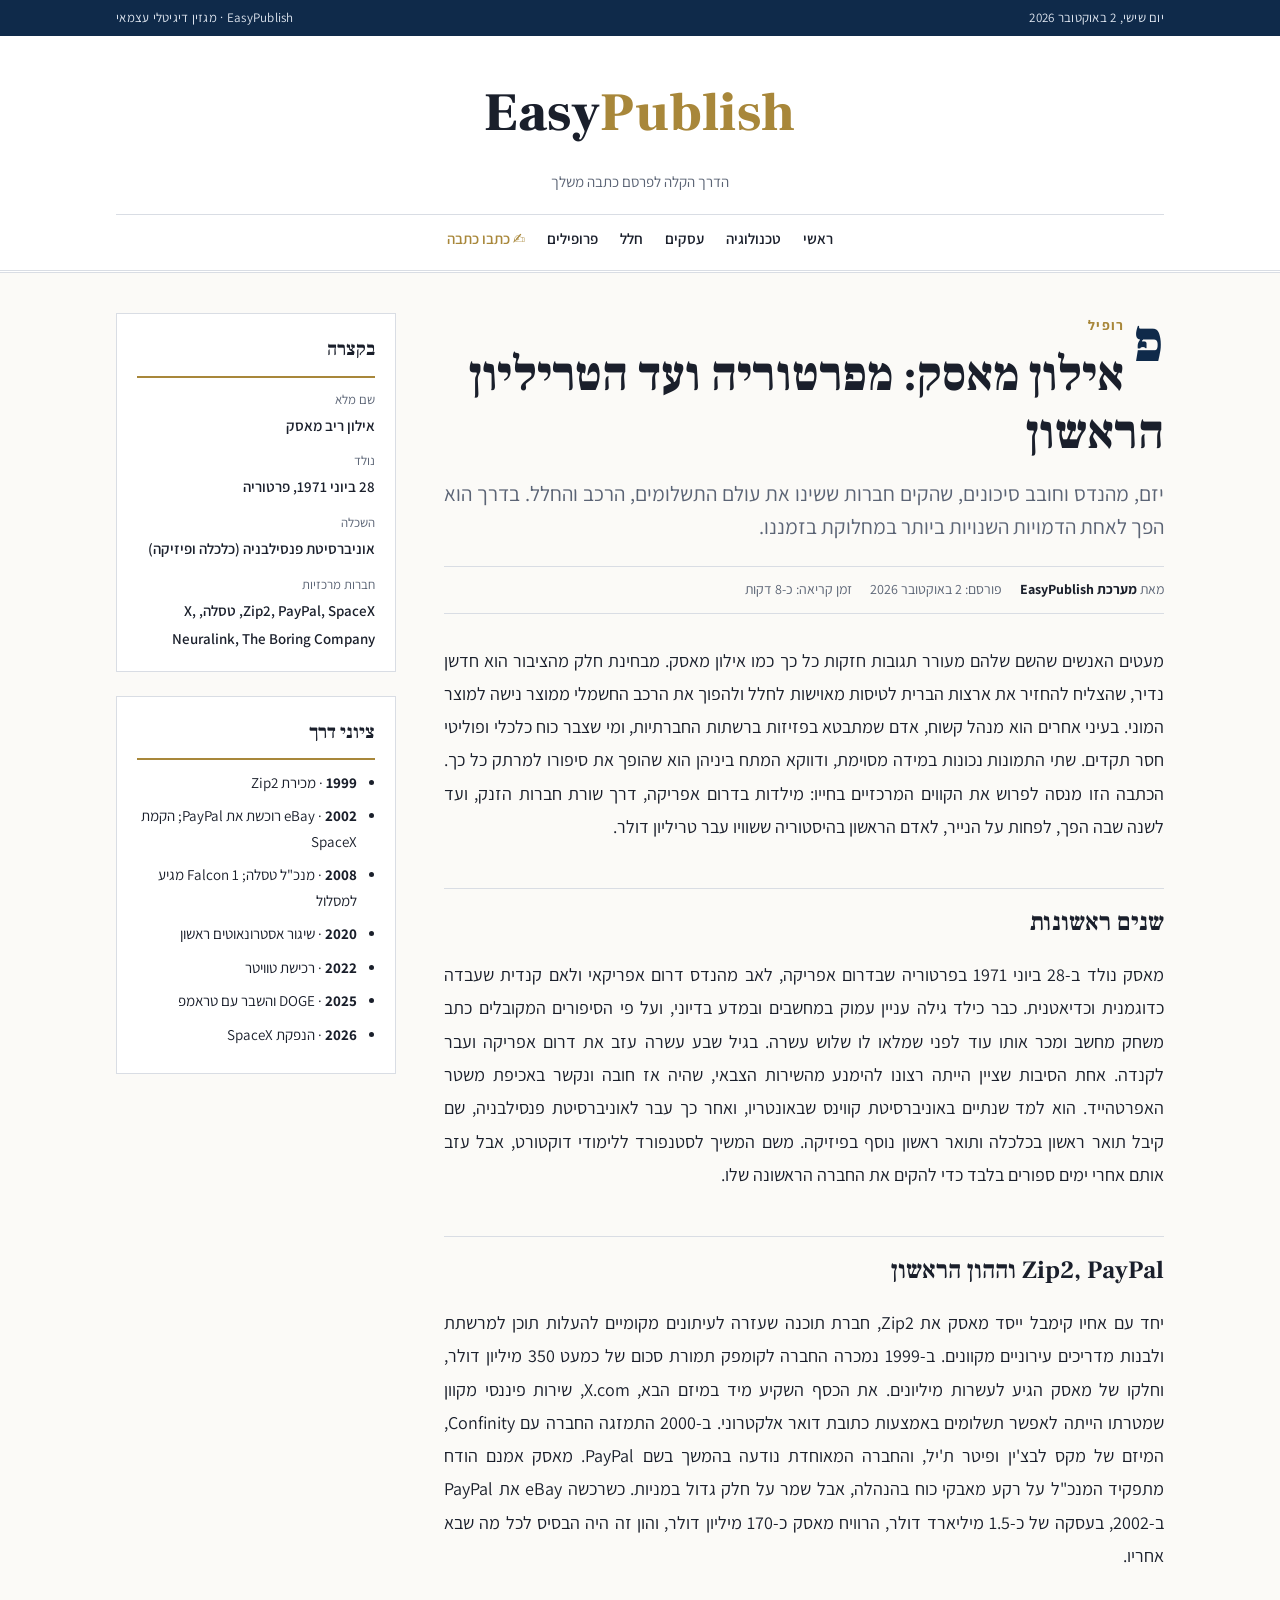
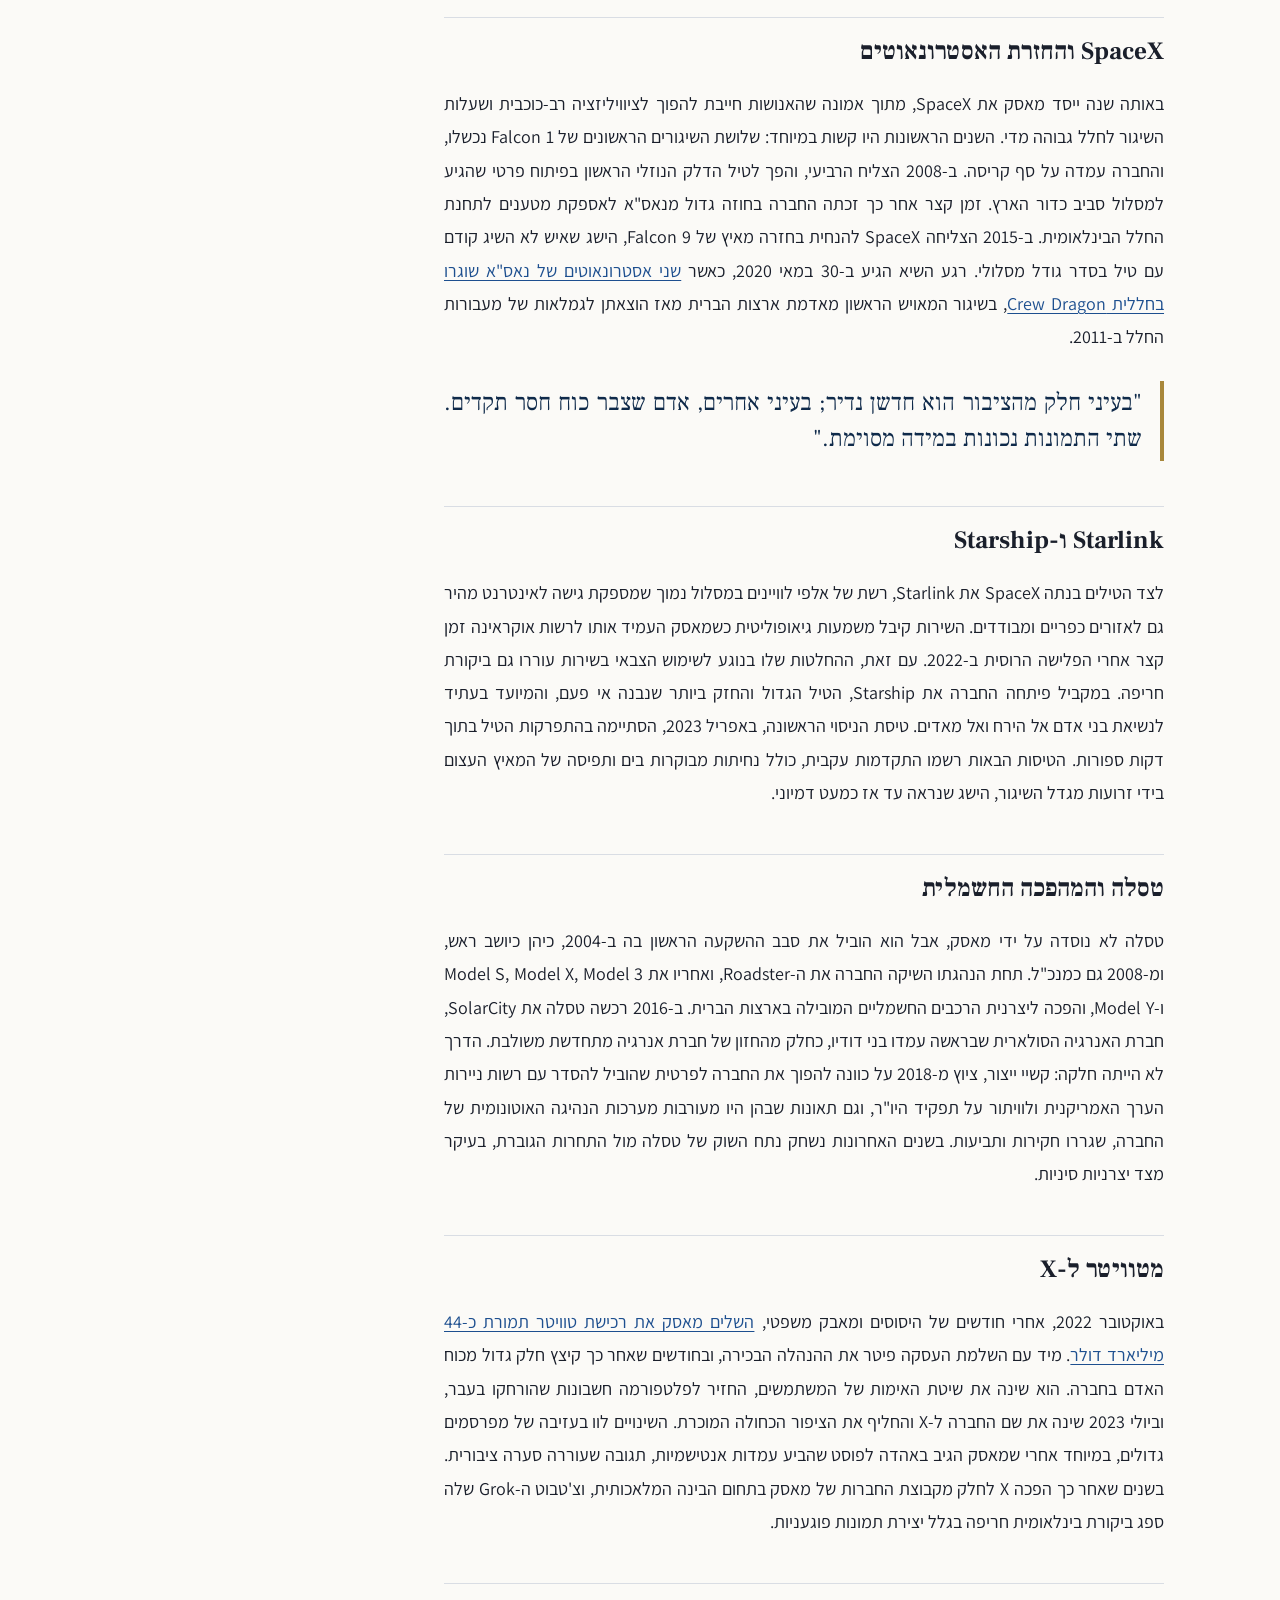
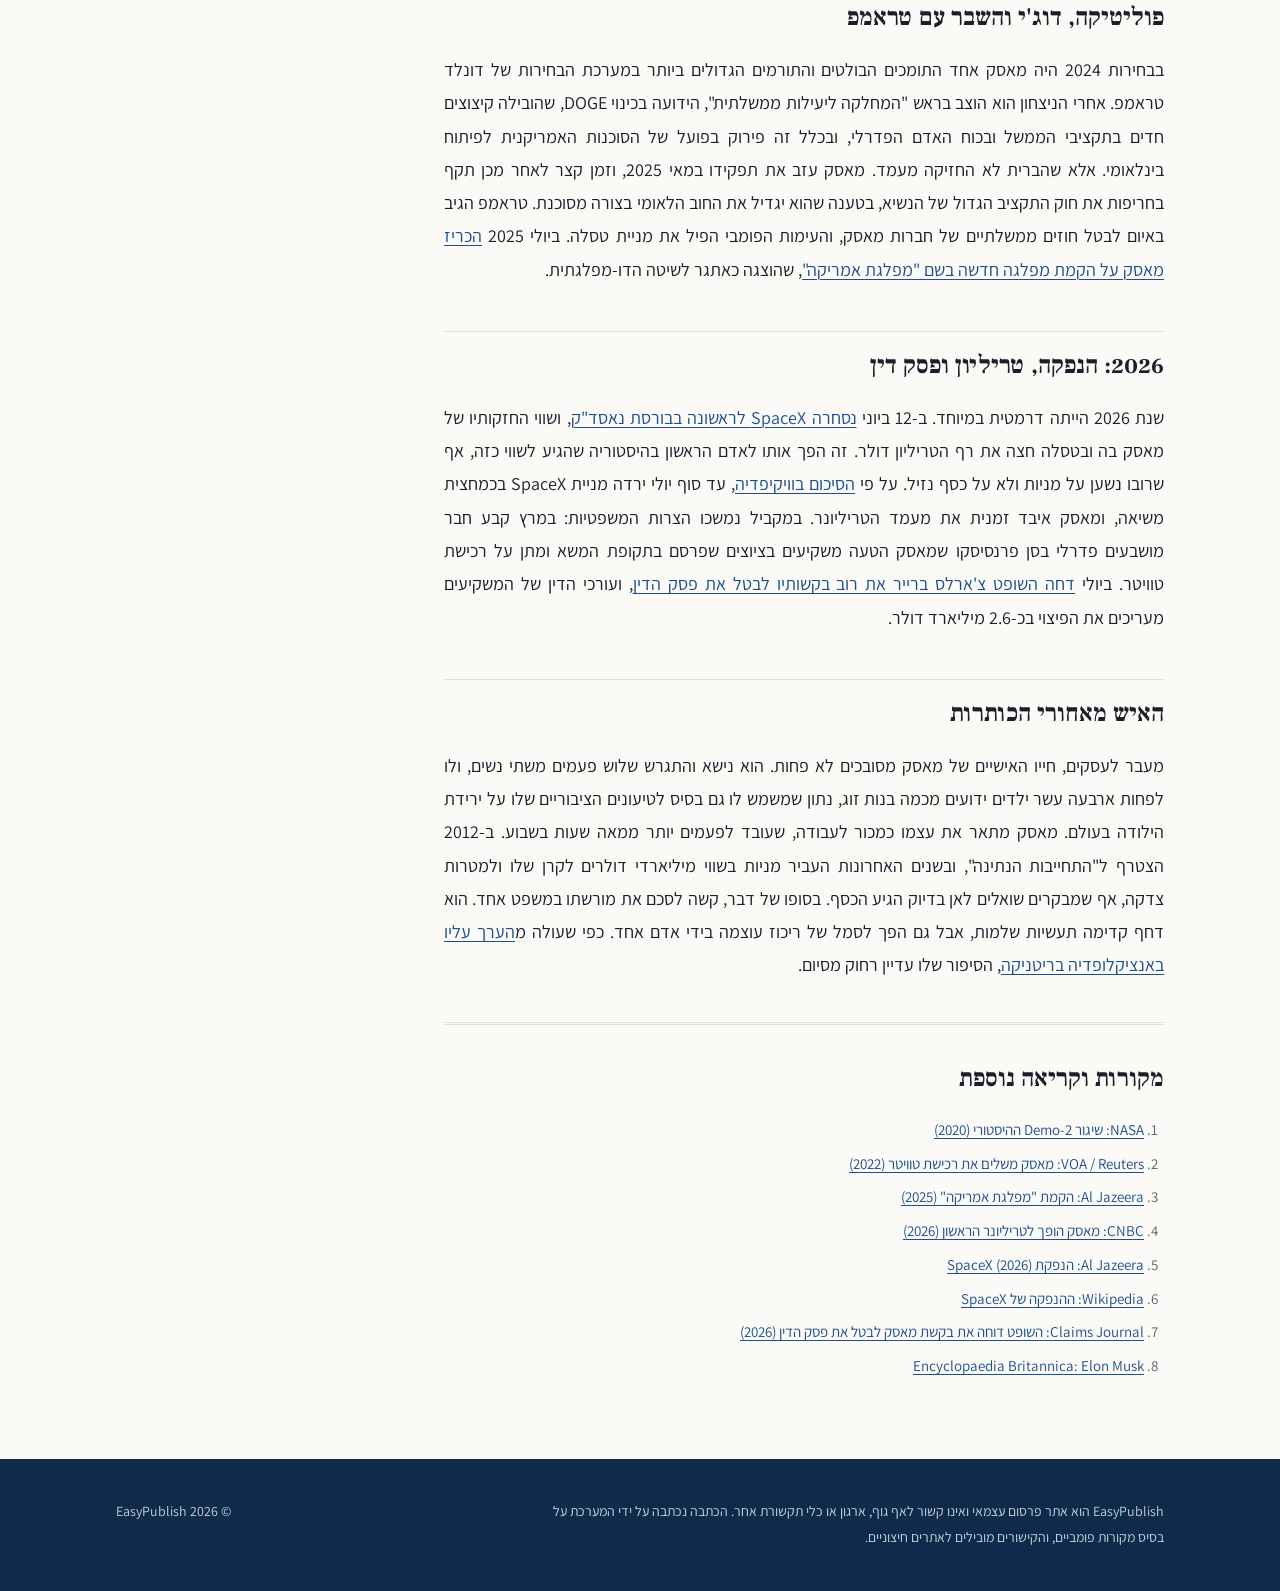
==== elon-musk.html @ 2ec61964 "Turn EasyPublish into a community magazine anyone can write for - Homepage lists articles from artic" ====
<!doctype html>
<html lang="he" dir="rtl">
<head>
<meta charset="utf-8">
<meta name="viewport" content="width=device-width, initial-scale=1">
<title>EasyPublish | אילון מאסק</title>
<meta name="description" content="אילון מאסק: מפרטוריה ועד הטריליון הראשון. כתבה מקורית ב-EasyPublish.">
<link rel="preconnect" href="https://fonts.googleapis.com">
<link rel="preconnect" href="https://fonts.gstatic.com" crossorigin>
<link href="https://fonts.googleapis.com/css2?family=Frank+Ruhl+Libre:wght@500;700;900&family=Assistant:wght@400;600;700&display=swap" rel="stylesheet">
<style>
  :root{
    --ink:#1a1f2b; --muted:#5b6475; --line:#d9dde4; --paper:#fbfaf7; --navy:#0f2a4a; --accent:#a8873a; --link:#1d4f8f; --card:#ffffff;
  }
  @media (prefers-color-scheme: dark){
    :root:not([data-theme="light"]){
      --ink:#e8eaee; --muted:#a3abb9; --line:#2c3442; --paper:#11151c; --navy:#0b1d33; --accent:#c9a65a; --link:#8db8f0; --card:#171c25;
    }
  }
  *{box-sizing:border-box}
  body{margin:0;background:var(--paper);color:var(--ink);font-family:"Assistant",system-ui,sans-serif;line-height:1.85;font-size:18px}
  a{color:var(--link);text-decoration:underline;text-decoration-thickness:1px;text-underline-offset:3px}
  a:hover{text-decoration-thickness:2px}
  .topbar{background:var(--navy);color:#dfe6f0;font-size:13px;letter-spacing:.02em}
  .topbar .wrap{display:flex;justify-content:space-between;gap:12px;padding:6px 16px;flex-wrap:wrap}
  header.masthead{border-bottom:3px double var(--line);background:var(--card)}
  .masthead .wrap{text-align:center;padding:28px 16px 18px}
  .brand{font-family:"Frank Ruhl Libre",serif;font-weight:900;font-size:clamp(34px,6vw,54px);letter-spacing:.01em;margin:0;color:var(--ink)}
  .brand span{color:var(--accent)}
  .tagline{margin:4px 0 0;color:var(--muted);font-size:15px}
  nav.sections{border-top:1px solid var(--line);margin-top:18px;padding-top:10px;display:flex;justify-content:center;gap:22px;flex-wrap:wrap;font-weight:600;font-size:15px}
  nav.sections a{color:var(--ink);text-decoration:none}
  .wrap{max-width:1080px;margin:0 auto}
  main .wrap{display:grid;grid-template-columns:minmax(0,1fr) 280px;gap:48px;padding:40px 16px 64px}
  @media (max-width:860px){main .wrap{grid-template-columns:1fr;gap:32px}}
  .kicker{color:var(--accent);font-weight:700;font-size:14px;letter-spacing:.08em;margin:0 0 8px}
  h1{font-family:"Frank Ruhl Libre",serif;font-weight:900;font-size:clamp(32px,5vw,48px);line-height:1.2;margin:0 0 14px}
  .dek{font-size:21px;color:var(--muted);margin:0 0 22px;line-height:1.6}
  .byline{display:flex;gap:10px 18px;flex-wrap:wrap;font-size:14px;color:var(--muted);border-top:1px solid var(--line);border-bottom:1px solid var(--line);padding:10px 0;margin-bottom:30px}
  .byline strong{color:var(--ink)}
  article p{margin:0 0 1.3em;text-align:justify}
  article p:first-of-type::first-letter{font-family:"Frank Ruhl Libre",serif;float:right;font-size:4.2em;line-height:.85;margin:6px 0 0 10px;color:var(--navy);font-weight:900}
  @media (prefers-color-scheme: dark){:root:not([data-theme="light"]) article p:first-of-type::first-letter{color:var(--accent)}}
  article h2{font-family:"Frank Ruhl Libre",serif;font-size:25px;margin:1.8em 0 .5em;padding-top:.4em;border-top:1px solid var(--line)}
  .pull{font-family:"Frank Ruhl Libre",serif;font-size:24px;line-height:1.5;border-right:4px solid var(--accent);padding:4px 18px 4px 0;margin:28px 0;color:var(--navy)}
  @media (prefers-color-scheme: dark){:root:not([data-theme="light"]) .pull{color:var(--ink)}}
  aside .box{background:var(--card);border:1px solid var(--line);padding:18px 20px;margin-bottom:24px}
  aside h3{font-family:"Frank Ruhl Libre",serif;font-size:19px;margin:0 0 10px;padding-bottom:8px;border-bottom:2px solid var(--accent)}
  aside dl{margin:0;font-size:15px}
  aside dt{color:var(--muted);font-size:13px;margin-top:10px}
  aside dd{margin:0;font-weight:600}
  aside ul{margin:0;padding:0 18px 0 0;font-size:15px;line-height:1.7}
  aside li{margin-bottom:8px}
  .sources{margin-top:40px;padding-top:20px;border-top:3px double var(--line)}
  .sources h2{border:0;margin-top:0}
  .sources ol{padding-right:20px;font-size:15px;color:var(--muted)}
  .sources li{margin-bottom:6px}
  footer{background:var(--navy);color:#c7d1df;font-size:14px}
  footer .wrap{padding:26px 16px;display:flex;justify-content:space-between;gap:16px;flex-wrap:wrap}
  footer a{color:#e4ecf7}
  .note{max-width:620px}
</style>
</head>
<body>
<div class="topbar"><div class="wrap"><span>יום שישי, 2 באוקטובר 2026</span><span>EasyPublish · מגזין דיגיטלי עצמאי</span></div></div>

<header class="masthead"><div class="wrap">
  <p class="brand"><a href="./" style="color:inherit;text-decoration:none">Easy<span>Publish</span></a></p>
  <p class="tagline">הדרך הקלה לפרסם כתבה משלך</p>
  <nav class="sections" aria-label="מדורים">
    <a href="./">ראשי</a><a href="./?cat=טכנולוגיה">טכנולוגיה</a><a href="./?cat=עסקים">עסקים</a><a href="./?cat=חלל">חלל</a><a href="./?cat=פרופילים">פרופילים</a><a href="write.html" style="color:var(--accent)">✍ כתבו כתבה</a>
  </nav>
</div></header>

<main><div class="wrap">
<article>
  <p class="kicker">פרופיל</p>
  <h1>אילון מאסק: מפרטוריה ועד הטריליון הראשון</h1>
  <p class="dek">יזם, מהנדס וחובב סיכונים, שהקים חברות ששינו את עולם התשלומים, הרכב והחלל. בדרך הוא הפך לאחת הדמויות השנויות ביותר במחלוקת בזמננו.</p>
  <div class="byline"><span>מאת <strong>מערכת EasyPublish</strong></span><span>פורסם: 2 באוקטובר 2026</span><span>זמן קריאה: כ-8 דקות</span></div>

  <p>מעטים האנשים שהשם שלהם מעורר תגובות חזקות כל כך כמו אילון מאסק. מבחינת חלק מהציבור הוא חדשן נדיר, שהצליח להחזיר את ארצות הברית לטיסות מאוישות לחלל ולהפוך את הרכב החשמלי ממוצר נישה למוצר המוני. בעיני אחרים הוא מנהל קשוח, אדם שמתבטא בפזיזות ברשתות החברתיות, ומי שצבר כוח כלכלי ופוליטי חסר תקדים. שתי התמונות נכונות במידה מסוימת, ודווקא המתח ביניהן הוא שהופך את סיפורו למרתק כל כך. הכתבה הזו מנסה לפרוש את הקווים המרכזיים בחייו: מילדות בדרום אפריקה, דרך שורת חברות הזנק, ועד לשנה שבה הפך, לפחות על הנייר, לאדם הראשון בהיסטוריה ששוויו עבר טריליון דולר.</p>

  <h2>שנים ראשונות</h2>
  <p>מאסק נולד ב-28 ביוני 1971 בפרטוריה שבדרום אפריקה, לאב מהנדס דרום אפריקאי ולאם קנדית שעבדה כדוגמנית וכדיאטנית. כבר כילד גילה עניין עמוק במחשבים ובמדע בדיוני, ועל פי הסיפורים המקובלים כתב משחק מחשב ומכר אותו עוד לפני שמלאו לו שלוש עשרה. בגיל שבע עשרה עזב את דרום אפריקה ועבר לקנדה. אחת הסיבות שציין הייתה רצונו להימנע מהשירות הצבאי, שהיה אז חובה ונקשר באכיפת משטר האפרטהייד. הוא למד שנתיים באוניברסיטת קווינס שבאונטריו, ואחר כך עבר לאוניברסיטת פנסילבניה, שם קיבל תואר ראשון בכלכלה ותואר ראשון נוסף בפיזיקה. משם המשיך לסטנפורד ללימודי דוקטורט, אבל עזב אותם אחרי ימים ספורים בלבד כדי להקים את החברה הראשונה שלו.</p>

  <h2>Zip2, PayPal וההון הראשון</h2>
  <p>יחד עם אחיו קימבל ייסד מאסק את Zip2, חברת תוכנה שעזרה לעיתונים מקומיים להעלות תוכן למרשתת ולבנות מדריכים עירוניים מקוונים. ב-1999 נמכרה החברה לקומפק תמורת סכום של כמעט 350 מיליון דולר, וחלקו של מאסק הגיע לעשרות מיליונים. את הכסף השקיע מיד במיזם הבא, X.com, שירות פיננסי מקוון שמטרתו הייתה לאפשר תשלומים באמצעות כתובת דואר אלקטרוני. ב-2000 התמזגה החברה עם Confinity, המיזם של מקס לבצ'ין ופיטר ת'יל, והחברה המאוחדת נודעה בהמשך בשם PayPal. מאסק אמנם הודח מתפקיד המנכ"ל על רקע מאבקי כוח בהנהלה, אבל שמר על חלק גדול במניות. כשרכשה eBay את PayPal ב-2002, בעסקה של כ-1.5 מיליארד דולר, הרוויח מאסק כ-170 מיליון דולר, והון זה היה הבסיס לכל מה שבא אחריו.</p>

  <h2>SpaceX והחזרת האסטרונאוטים</h2>
  <p>באותה שנה ייסד מאסק את SpaceX, מתוך אמונה שהאנושות חייבת להפוך לציוויליזציה רב-כוכבית ושעלות השיגור לחלל גבוהה מדי. השנים הראשונות היו קשות במיוחד: שלושת השיגורים הראשונים של Falcon 1 נכשלו, והחברה עמדה על סף קריסה. ב-2008 הצליח הרביעי, והפך לטיל הדלק הנוזלי הראשון בפיתוח פרטי שהגיע למסלול סביב כדור הארץ. זמן קצר אחר כך זכתה החברה בחוזה גדול מנאס"א לאספקת מטענים לתחנת החלל הבינלאומית. ב-2015 הצליחה SpaceX להנחית בחזרה מאיץ של Falcon 9, הישג שאיש לא השיג קודם עם טיל בסדר גודל מסלולי. רגע השיא הגיע ב-30 במאי 2020, כאשר <a href="https://www.nasa.gov/news-release/nasa-astronauts-launch-from-america-in-historic-test-flight-of-spacex-crew-dragon/" target="_blank" rel="noopener">שני אסטרונאוטים של נאס"א שוגרו בחללית Crew Dragon</a>, בשיגור המאויש הראשון מאדמת ארצות הברית מאז הוצאתן לגמלאות של מעבורות החלל ב-2011.</p>

  <p class="pull">"בעיני חלק מהציבור הוא חדשן נדיר; בעיני אחרים, אדם שצבר כוח חסר תקדים. שתי התמונות נכונות במידה מסוימת."</p>

  <h2>Starlink ו-Starship</h2>
  <p>לצד הטילים בנתה SpaceX את Starlink, רשת של אלפי לוויינים במסלול נמוך שמספקת גישה לאינטרנט מהיר גם לאזורים כפריים ומבודדים. השירות קיבל משמעות גיאופוליטית כשמאסק העמיד אותו לרשות אוקראינה זמן קצר אחרי הפלישה הרוסית ב-2022. עם זאת, ההחלטות שלו בנוגע לשימוש הצבאי בשירות עוררו גם ביקורת חריפה. במקביל פיתחה החברה את Starship, הטיל הגדול והחזק ביותר שנבנה אי פעם, והמיועד בעתיד לנשיאת בני אדם אל הירח ואל מאדים. טיסת הניסוי הראשונה, באפריל 2023, הסתיימה בהתפרקות הטיל בתוך דקות ספורות. הטיסות הבאות רשמו התקדמות עקבית, כולל נחיתות מבוקרות בים ותפיסה של המאיץ העצום בידי זרועות מגדל השיגור, הישג שנראה עד אז כמעט דמיוני.</p>

  <h2>טסלה והמהפכה החשמלית</h2>
  <p>טסלה לא נוסדה על ידי מאסק, אבל הוא הוביל את סבב ההשקעה הראשון בה ב-2004, כיהן כיושב ראש, ומ-2008 גם כמנכ"ל. תחת הנהגתו השיקה החברה את ה-Roadster, ואחריו את Model S, Model X, Model 3 ו-Model Y, והפכה ליצרנית הרכבים החשמליים המובילה בארצות הברית. ב-2016 רכשה טסלה את SolarCity, חברת האנרגיה הסולארית שבראשה עמדו בני דודיו, כחלק מהחזון של חברת אנרגיה מתחדשת משולבת. הדרך לא הייתה חלקה: קשיי ייצור, ציוץ מ-2018 על כוונה להפוך את החברה לפרטית שהוביל להסדר עם רשות ניירות הערך האמריקנית ולוויתור על תפקיד היו"ר, וגם תאונות שבהן היו מעורבות מערכות הנהיגה האוטונומית של החברה, שגררו חקירות ותביעות. בשנים האחרונות נשחק נתח השוק של טסלה מול התחרות הגוברת, בעיקר מצד יצרניות סיניות.</p>

  <h2>מטוויטר ל-X</h2>
  <p>באוקטובר 2022, אחרי חודשים של היסוסים ומאבק משפטי, <a href="https://www.voanews.com/a/elon-musk-completes-44-billion-acquisition-of-twitter/6809089.html" target="_blank" rel="noopener">השלים מאסק את רכישת טוויטר תמורת כ-44 מיליארד דולר</a>. מיד עם השלמת העסקה פיטר את ההנהלה הבכירה, ובחודשים שאחר כך קיצץ חלק גדול מכוח האדם בחברה. הוא שינה את שיטת האימות של המשתמשים, החזיר לפלטפורמה חשבונות שהורחקו בעבר, וביולי 2023 שינה את שם החברה ל-X והחליף את הציפור הכחולה המוכרת. השינויים לוו בעזיבה של מפרסמים גדולים, במיוחד אחרי שמאסק הגיב באהדה לפוסט שהביע עמדות אנטישמיות, תגובה שעוררה סערה ציבורית. בשנים שאחר כך הפכה X לחלק מקבוצת החברות של מאסק בתחום הבינה המלאכותית, וצ'טבוט ה-Grok שלה ספג ביקורת בינלאומית חריפה בגלל יצירת תמונות פוגעניות.</p>

  <h2>פוליטיקה, דוג'י והשבר עם טראמפ</h2>
  <p>בבחירות 2024 היה מאסק אחד התומכים הבולטים והתורמים הגדולים ביותר במערכת הבחירות של דונלד טראמפ. אחרי הניצחון הוא הוצב בראש "המחלקה ליעילות ממשלתית", הידועה בכינוי DOGE, שהובילה קיצוצים חדים בתקציבי הממשל ובכוח האדם הפדרלי, ובכלל זה פירוק בפועל של הסוכנות האמריקנית לפיתוח בינלאומי. אלא שהברית לא החזיקה מעמד. מאסק עזב את תפקידו במאי 2025, וזמן קצר לאחר מכן תקף בחריפות את חוק התקציב הגדול של הנשיא, בטענה שהוא יגדיל את החוב הלאומי בצורה מסוכנת. טראמפ הגיב באיום לבטל חוזים ממשלתיים של חברות מאסק, והעימות הפומבי הפיל את מניית טסלה. ביולי 2025 <a href="https://www.aljazeera.com/news/2025/7/6/elon-musk-launches-the-america-party-as-feud-with-trump-escalates" target="_blank" rel="noopener">הכריז מאסק על הקמת מפלגה חדשה בשם "מפלגת אמריקה"</a>, שהוצגה כאתגר לשיטה הדו-מפלגתית.</p>

  <h2>2026: הנפקה, טריליון ופסק דין</h2>
  <p>שנת 2026 הייתה דרמטית במיוחד. ב-12 ביוני <a href="https://www.cnbc.com/2026/06/12/elon-musk-trillionaire-spacex.html" target="_blank" rel="noopener">נסחרה SpaceX לראשונה בבורסת נאסד"ק</a>, ושווי החזקותיו של מאסק בה ובטסלה חצה את רף הטריליון דולר. זה הפך אותו לאדם הראשון בהיסטוריה שהגיע לשווי כזה, אף שרובו נשען על מניות ולא על כסף נזיל. על פי <a href="https://en.wikipedia.org/wiki/Initial_public_offering_of_SpaceX" target="_blank" rel="noopener">הסיכום בוויקיפדיה</a>, עד סוף יולי ירדה מניית SpaceX בכמחצית משיאה, ומאסק איבד זמנית את מעמד הטריליונר. במקביל נמשכו הצרות המשפטיות: במרץ קבע חבר מושבעים פדרלי בסן פרנסיסקו שמאסק הטעה משקיעים בציוצים שפרסם בתקופת המשא ומתן על רכישת טוויטר. ביולי <a href="https://www.claimsjournal.com/news/national/2026/07/07/338626.htm" target="_blank" rel="noopener">דחה השופט צ'ארלס ברייר את רוב בקשותיו לבטל את פסק הדין</a>, ועורכי הדין של המשקיעים מעריכים את הפיצוי בכ-2.6 מיליארד דולר.</p>

  <h2>האיש מאחורי הכותרות</h2>
  <p>מעבר לעסקים, חייו האישיים של מאסק מסובכים לא פחות. הוא נישא והתגרש שלוש פעמים משתי נשים, ולו לפחות ארבעה עשר ילדים ידועים מכמה בנות זוג, נתון שמשמש לו גם בסיס לטיעונים הציבוריים שלו על ירידת הילודה בעולם. מאסק מתאר את עצמו כמכור לעבודה, שעובד לפעמים יותר ממאה שעות בשבוע. ב-2012 הצטרף ל"התחייבות הנתינה", ובשנים האחרונות העביר מניות בשווי מיליארדי דולרים לקרן שלו ולמטרות צדקה, אף שמבקרים שואלים לאן בדיוק הגיע הכסף. בסופו של דבר, קשה לסכם את מורשתו במשפט אחד. הוא דחף קדימה תעשיות שלמות, אבל גם הפך לסמל של ריכוז עוצמה בידי אדם אחד. כפי שעולה מ<a href="https://www.britannica.com/money/Elon-Musk" target="_blank" rel="noopener">הערך עליו באנציקלופדיה בריטניקה</a>, הסיפור שלו עדיין רחוק מסיום.</p>

  <section class="sources">
    <h2>מקורות וקריאה נוספת</h2>
    <ol>
      <li><a href="https://www.nasa.gov/news-release/nasa-astronauts-launch-from-america-in-historic-test-flight-of-spacex-crew-dragon/" target="_blank" rel="noopener">NASA: שיגור Demo-2 ההיסטורי (2020)</a></li>
      <li><a href="https://www.voanews.com/a/elon-musk-completes-44-billion-acquisition-of-twitter/6809089.html" target="_blank" rel="noopener">VOA / Reuters: מאסק משלים את רכישת טוויטר (2022)</a></li>
      <li><a href="https://www.aljazeera.com/news/2025/7/6/elon-musk-launches-the-america-party-as-feud-with-trump-escalates" target="_blank" rel="noopener">Al Jazeera: הקמת "מפלגת אמריקה" (2025)</a></li>
      <li><a href="https://www.cnbc.com/2026/06/12/elon-musk-trillionaire-spacex.html" target="_blank" rel="noopener">CNBC: מאסק הופך לטריליונר הראשון (2026)</a></li>
      <li><a href="https://www.aljazeera.com/economy/2026/6/12/spacex-ipo-debuts-in-us-markets-musk-becomes-worlds-first-trillionaire" target="_blank" rel="noopener">Al Jazeera: הנפקת SpaceX (2026)</a></li>
      <li><a href="https://en.wikipedia.org/wiki/Initial_public_offering_of_SpaceX" target="_blank" rel="noopener">Wikipedia: ההנפקה של SpaceX</a></li>
      <li><a href="https://www.claimsjournal.com/news/national/2026/07/07/338626.htm" target="_blank" rel="noopener">Claims Journal: השופט דוחה את בקשת מאסק לבטל את פסק הדין (2026)</a></li>
      <li><a href="https://www.britannica.com/money/Elon-Musk" target="_blank" rel="noopener">Encyclopaedia Britannica: Elon Musk</a></li>
    </ol>
  </section>
</article>

<aside>
  <div class="box">
    <h3>בקצרה</h3>
    <dl>
      <dt>שם מלא</dt><dd>אילון ריב מאסק</dd>
      <dt>נולד</dt><dd>28 ביוני 1971, פרטוריה</dd>
      <dt>השכלה</dt><dd>אוניברסיטת פנסילבניה (כלכלה ופיזיקה)</dd>
      <dt>חברות מרכזיות</dt><dd>Zip2, PayPal, SpaceX, טסלה, X, Neuralink, The Boring Company</dd>
    </dl>
  </div>
  <div class="box">
    <h3>ציוני דרך</h3>
    <ul>
      <li><strong>1999</strong> · מכירת Zip2</li>
      <li><strong>2002</strong> · eBay רוכשת את PayPal; הקמת SpaceX</li>
      <li><strong>2008</strong> · מנכ"ל טסלה; Falcon 1 מגיע למסלול</li>
      <li><strong>2020</strong> · שיגור אסטרונאוטים ראשון</li>
      <li><strong>2022</strong> · רכישת טוויטר</li>
      <li><strong>2025</strong> · DOGE והשבר עם טראמפ</li>
      <li><strong>2026</strong> · הנפקת SpaceX</li>
    </ul>
  </div>
</aside>
</div></main>

<footer><div class="wrap">
  <p class="note">EasyPublish הוא אתר פרסום עצמאי ואינו קשור לאף גוף, ארגון או כלי תקשורת אחר. הכתבה נכתבה על ידי המערכת על בסיס מקורות פומביים, והקישורים מובילים לאתרים חיצוניים.</p>
  <p>© 2026 EasyPublish</p>
</div></footer>
</body>
</html>
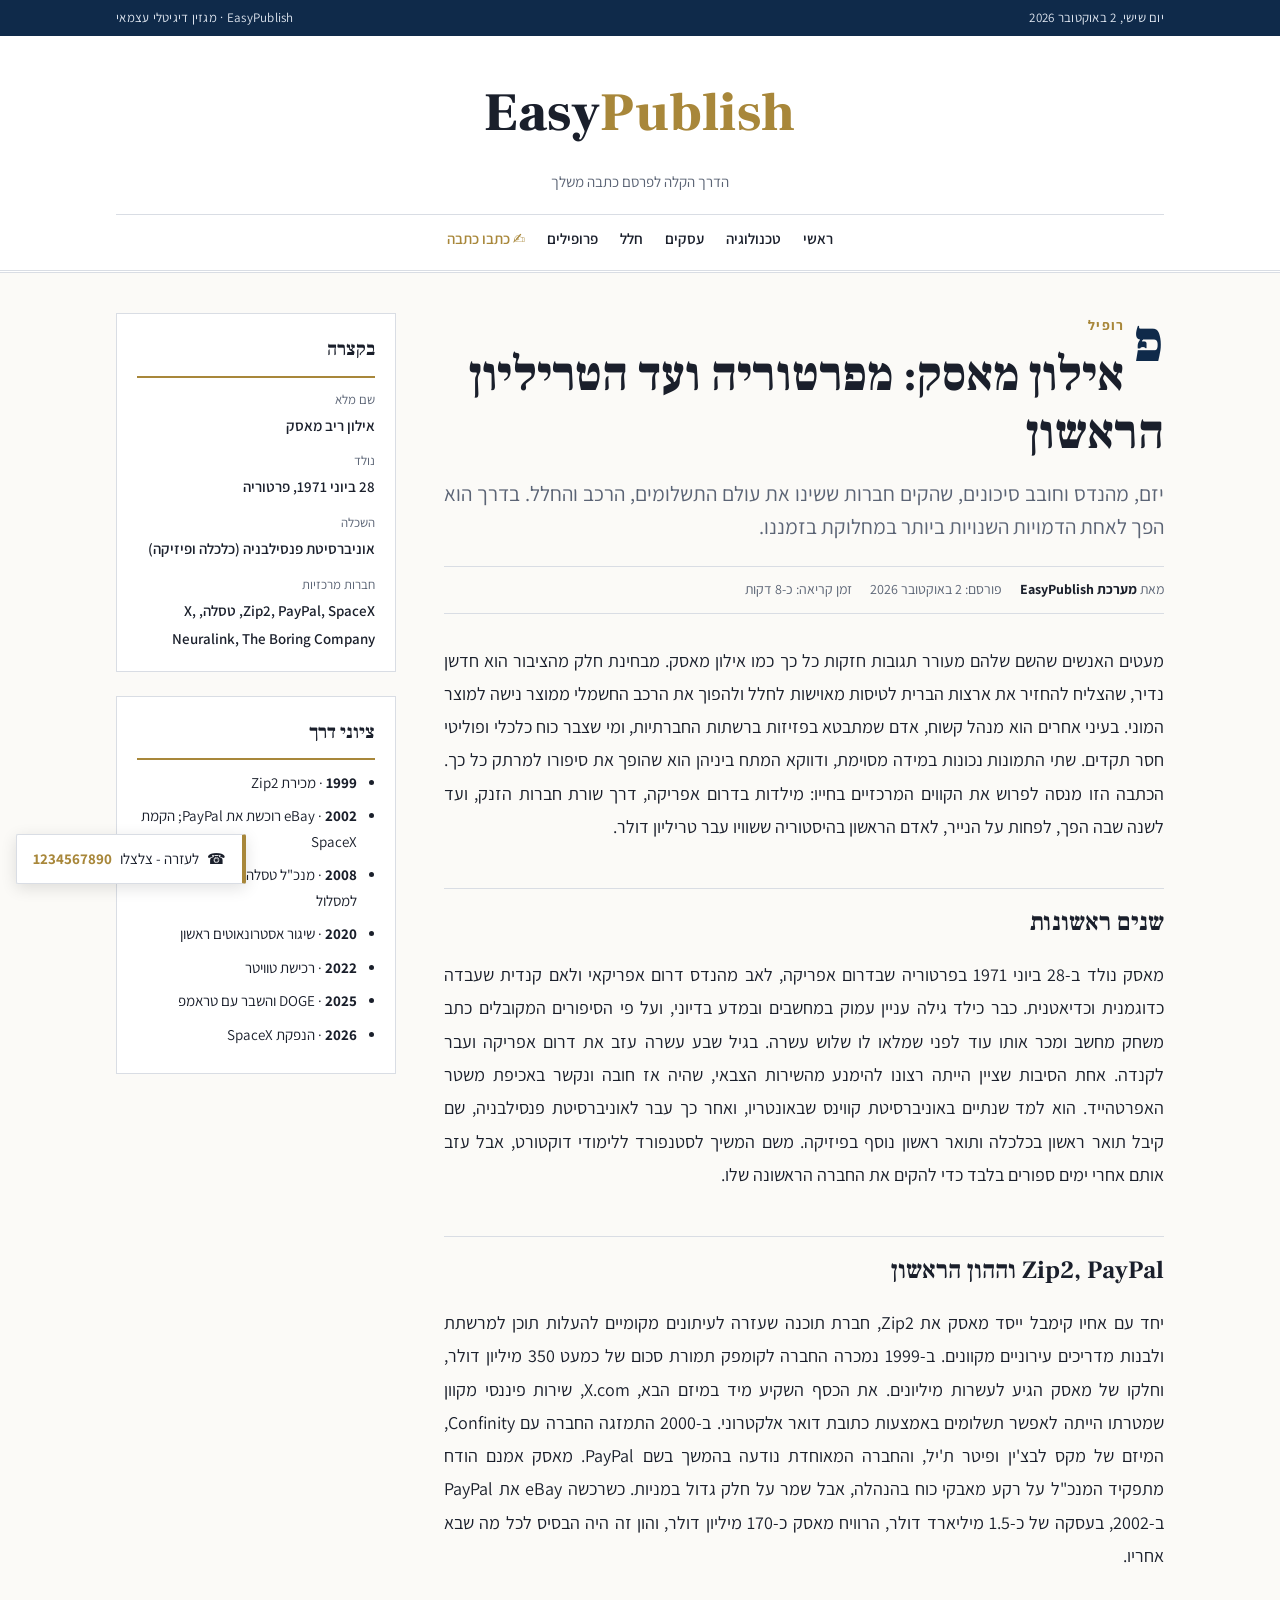
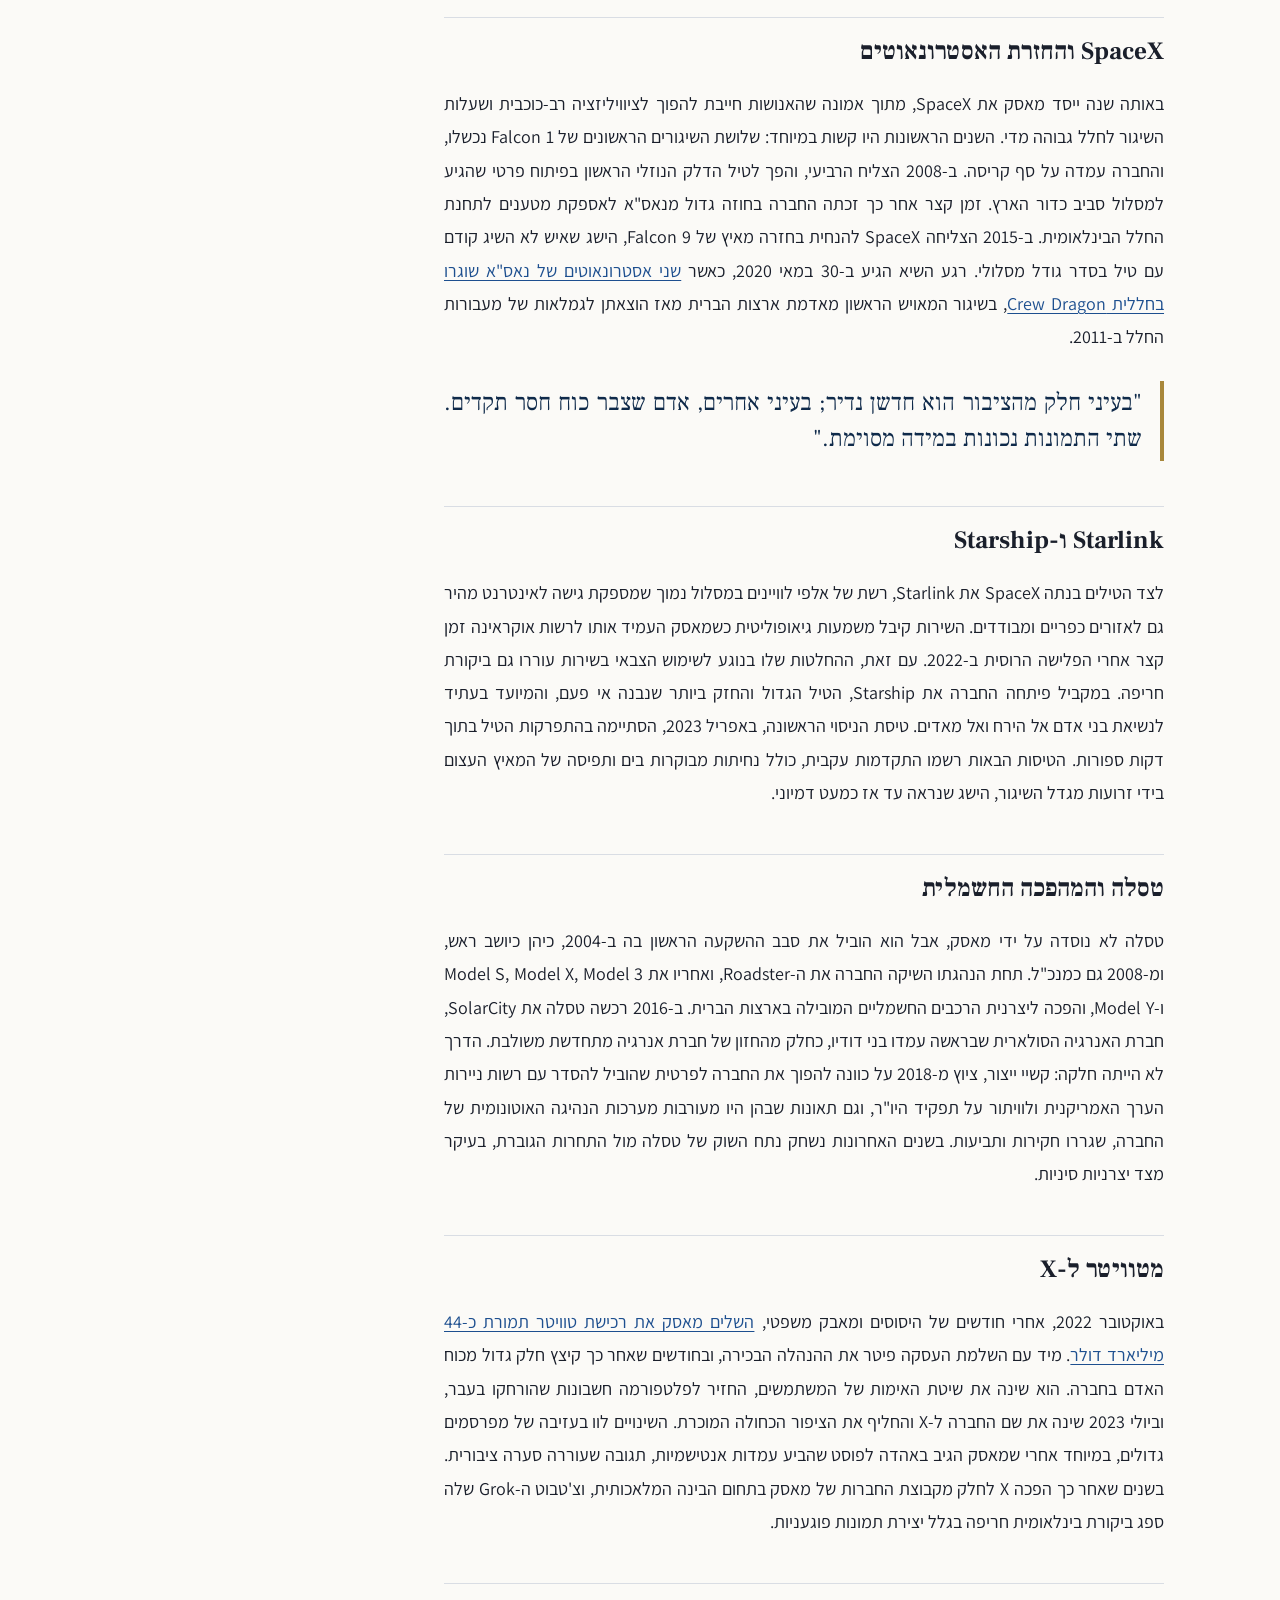
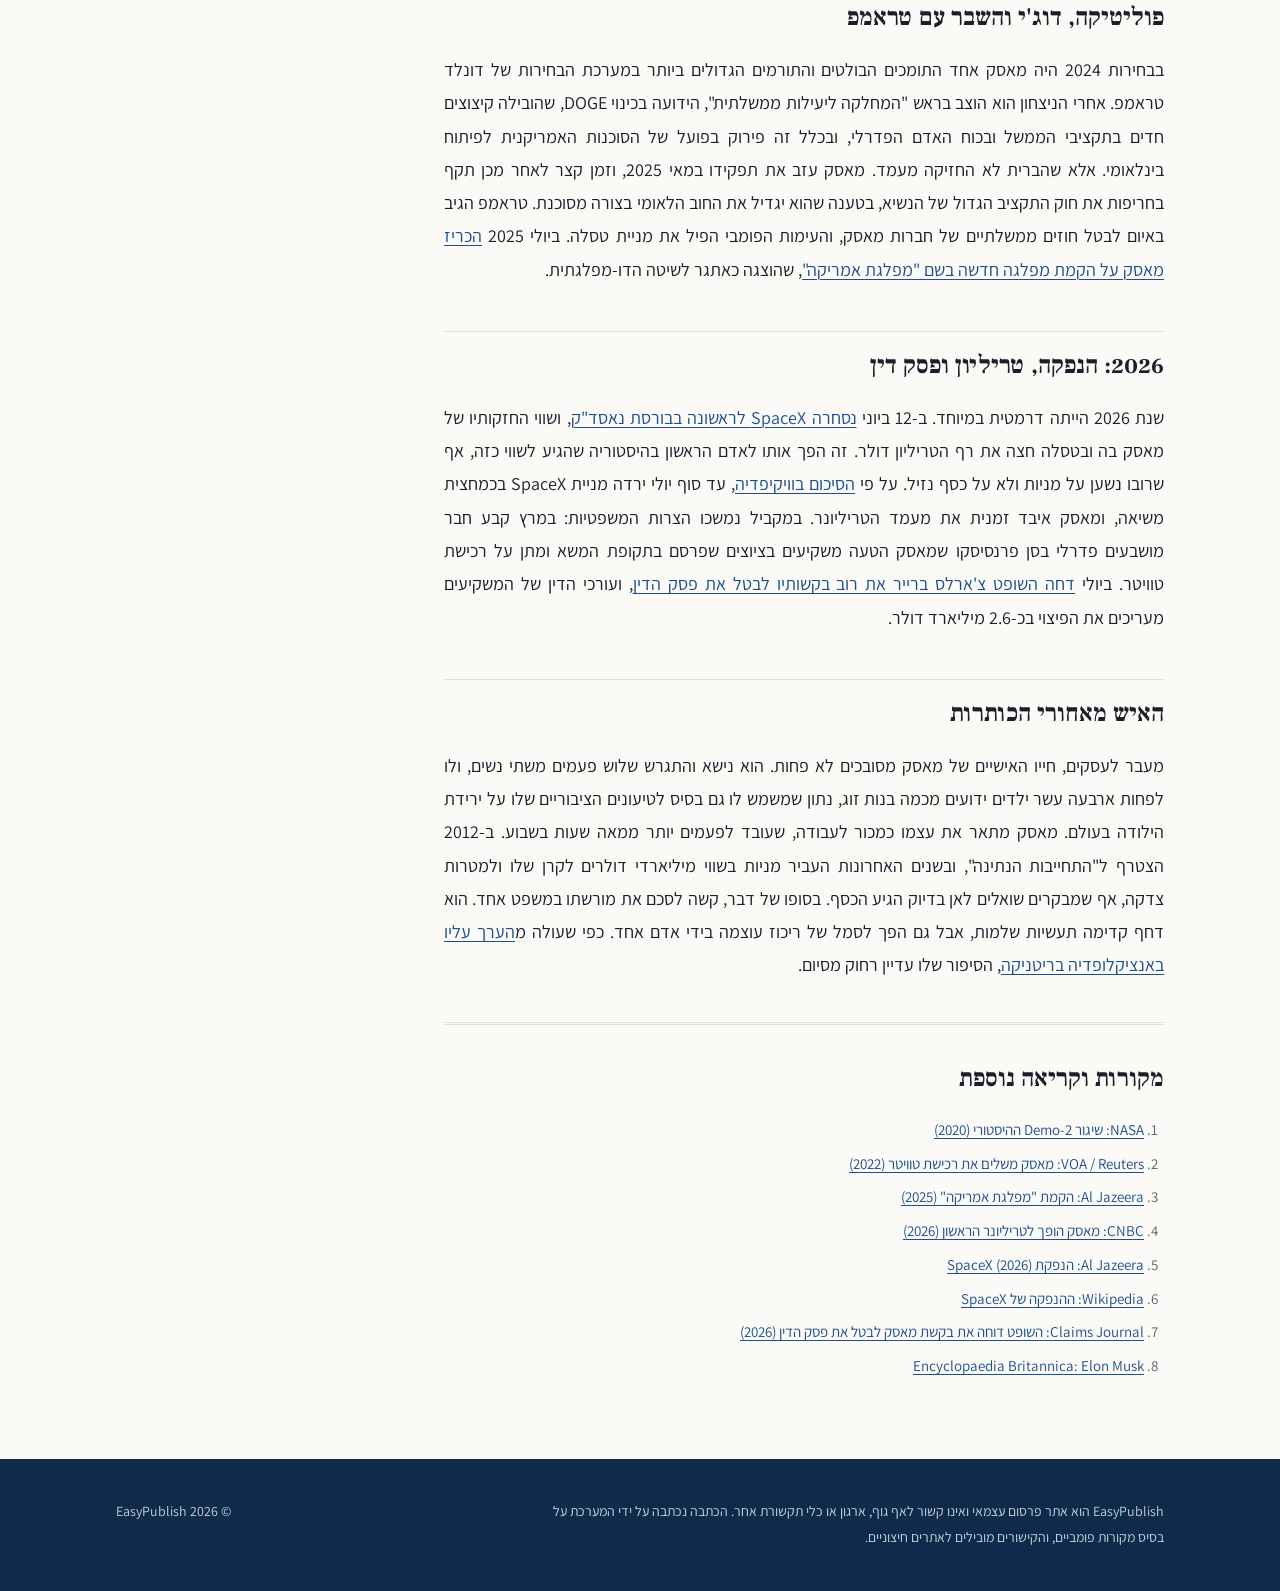
==== commit 635f6a5e: "Back to GitHub-issue submissions; add help phone panel - Restore issue form + publish workflow; drop" ====
--- a/elon-musk.html
+++ b/elon-musk.html
@@ -8,6 +8,7 @@
 <link rel="preconnect" href="https://fonts.googleapis.com">
 <link rel="preconnect" href="https://fonts.gstatic.com" crossorigin>
 <link href="https://fonts.googleapis.com/css2?family=Frank+Ruhl+Libre:wght@500;700;900&family=Assistant:wght@400;600;700&display=swap" rel="stylesheet">
+<link rel="stylesheet" href="style.css">
 <style>
   :root{
     --ink:#1a1f2b; --muted:#5b6475; --line:#d9dde4; --paper:#fbfaf7; --navy:#0f2a4a; --accent:#a8873a; --link:#1d4f8f; --card:#ffffff;
@@ -154,5 +155,6 @@
   <p class="note">EasyPublish הוא אתר פרסום עצמאי ואינו קשור לאף גוף, ארגון או כלי תקשורת אחר. הכתבה נכתבה על ידי המערכת על בסיס מקורות פומביים, והקישורים מובילים לאתרים חיצוניים.</p>
   <p>© 2026 EasyPublish</p>
 </div></footer>
+<script src="app.js"></script>
 </body>
 </html>
--- a/style.css
+++ b/style.css
@@ -0,0 +1,100 @@
+:root{
+  --ink:#1a1f2b; --muted:#5b6475; --line:#d9dde4; --paper:#fbfaf7; --navy:#0f2a4a; --accent:#a8873a; --link:#1d4f8f; --card:#ffffff; --ok:#2f6b3a;
+}
+@media (prefers-color-scheme: dark){
+  :root:not([data-theme="light"]){
+    --ink:#e8eaee; --muted:#a3abb9; --line:#2c3442; --paper:#11151c; --navy:#0b1d33; --accent:#c9a65a; --link:#8db8f0; --card:#171c25; --ok:#7fc48b;
+  }
+}
+*{box-sizing:border-box}
+body{margin:0;background:var(--paper);color:var(--ink);font-family:"Assistant",system-ui,sans-serif;line-height:1.85;font-size:18px}
+a{color:var(--link);text-decoration:underline;text-decoration-thickness:1px;text-underline-offset:3px}
+a:hover{text-decoration-thickness:2px}
+.wrap{max-width:1080px;margin:0 auto}
+.topbar{background:var(--navy);color:#dfe6f0;font-size:13px;letter-spacing:.02em}
+.topbar .wrap{display:flex;justify-content:space-between;gap:12px;padding:6px 16px;flex-wrap:wrap}
+header.masthead{border-bottom:3px double var(--line);background:var(--card)}
+.masthead .wrap{text-align:center;padding:28px 16px 18px}
+.brand{font-family:"Frank Ruhl Libre",serif;font-weight:900;font-size:clamp(34px,6vw,54px);letter-spacing:.01em;margin:0}
+.brand a{color:var(--ink);text-decoration:none}
+.brand span{color:var(--accent)}
+.tagline{margin:4px 0 0;color:var(--muted);font-size:15px}
+nav.sections{border-top:1px solid var(--line);margin-top:18px;padding-top:10px;display:flex;justify-content:center;gap:22px;flex-wrap:wrap;font-weight:600;font-size:15px}
+nav.sections a{color:var(--ink);text-decoration:none}
+nav.sections a.active{color:var(--accent)}
+nav.sections a.write{color:var(--accent)}
+
+main .wrap{padding:40px 16px 64px}
+.page-grid{display:grid;grid-template-columns:minmax(0,1fr) 280px;gap:48px}
+@media (max-width:860px){.page-grid{grid-template-columns:1fr;gap:32px}}
+
+.kicker{color:var(--accent);font-weight:700;font-size:14px;letter-spacing:.08em;margin:0 0 8px}
+h1{font-family:"Frank Ruhl Libre",serif;font-weight:900;font-size:clamp(32px,5vw,48px);line-height:1.2;margin:0 0 14px}
+.dek{font-size:21px;color:var(--muted);margin:0 0 22px;line-height:1.6}
+.byline{display:flex;gap:10px 18px;flex-wrap:wrap;font-size:14px;color:var(--muted);border-top:1px solid var(--line);border-bottom:1px solid var(--line);padding:10px 0;margin-bottom:30px}
+.byline strong{color:var(--ink)}
+article p{margin:0 0 1.3em;text-align:justify}
+article .body > p:first-of-type::first-letter{font-family:"Frank Ruhl Libre",serif;float:right;font-size:4.2em;line-height:.85;margin:6px 0 0 10px;color:var(--navy);font-weight:900}
+@media (prefers-color-scheme: dark){:root:not([data-theme="light"]) article .body > p:first-of-type::first-letter{color:var(--accent)}}
+article h2{font-family:"Frank Ruhl Libre",serif;font-size:25px;margin:1.8em 0 .5em;padding-top:.4em;border-top:1px solid var(--line)}
+.pull{font-family:"Frank Ruhl Libre",serif;font-size:24px;line-height:1.5;border-right:4px solid var(--accent);padding:4px 18px 4px 0;margin:28px 0;color:var(--navy)}
+@media (prefers-color-scheme: dark){:root:not([data-theme="light"]) .pull{color:var(--ink)}}
+.sources{margin-top:40px;padding-top:20px;border-top:3px double var(--line)}
+.sources h2{border:0;margin-top:0}
+.sources ol{padding-right:20px;font-size:15px;color:var(--muted);word-break:break-word}
+.sources li{margin-bottom:6px}
+
+aside .box{background:var(--card);border:1px solid var(--line);padding:18px 20px;margin-bottom:24px}
+aside h3{font-family:"Frank Ruhl Libre",serif;font-size:19px;margin:0 0 10px;padding-bottom:8px;border-bottom:2px solid var(--accent)}
+aside p{font-size:15px;margin:0 0 12px;line-height:1.7}
+aside ul{margin:0;padding:0 18px 0 0;font-size:15px;line-height:1.7}
+
+/* Home */
+.section-title{font-family:"Frank Ruhl Libre",serif;font-size:22px;margin:0 0 18px;padding-bottom:8px;border-bottom:2px solid var(--accent);display:flex;justify-content:space-between;align-items:baseline;gap:12px}
+.section-title small{font-family:"Assistant",sans-serif;font-size:14px;color:var(--muted);font-weight:400}
+.lead-story{display:block;color:inherit;text-decoration:none;padding-bottom:28px;margin-bottom:28px;border-bottom:1px solid var(--line)}
+.lead-story h2{font-family:"Frank Ruhl Libre",serif;font-weight:900;font-size:clamp(28px,4.4vw,40px);line-height:1.2;margin:0 0 10px}
+.lead-story:hover h2{text-decoration:underline;text-decoration-thickness:2px;text-underline-offset:5px}
+.lead-story .dek{margin-bottom:10px}
+.cards{display:grid;grid-template-columns:repeat(auto-fill,minmax(260px,1fr));gap:24px}
+.card{display:flex;flex-direction:column;color:inherit;text-decoration:none;background:var(--card);border:1px solid var(--line);padding:18px 20px}
+.card:hover{border-color:var(--accent)}
+.card h3{font-family:"Frank Ruhl Libre",serif;font-size:21px;line-height:1.3;margin:0 0 8px}
+.card p{font-size:15px;color:var(--muted);margin:0 0 12px;line-height:1.6;flex:1}
+.meta{font-size:13px;color:var(--muted)}
+.meta strong{color:var(--ink);font-weight:600}
+.empty{color:var(--muted);font-size:16px;padding:24px 0}
+
+.btn{display:inline-block;background:var(--navy);color:#fff;border:0;font:inherit;font-weight:700;font-size:16px;padding:10px 20px;cursor:pointer;text-decoration:none;border-radius:2px}
+.btn:hover{filter:brightness(1.15)}
+.btn.secondary{background:transparent;color:var(--ink);border:1px solid var(--line)}
+.btn.accent{background:var(--accent);color:#1a1f2b}
+@media (prefers-color-scheme: dark){:root:not([data-theme="light"]) .btn:not(.secondary):not(.accent){background:#24456f}}
+
+/* Write */
+.form label{display:block;font-weight:700;font-size:15px;margin:20px 0 6px}
+.form .hint{font-weight:400;color:var(--muted);font-size:13px}
+.form input,.form select,.form textarea{width:100%;font:inherit;font-size:17px;color:var(--ink);background:var(--card);border:1px solid var(--line);padding:10px 12px;border-radius:2px}
+.form input:focus,.form select:focus,.form textarea:focus{outline:2px solid var(--accent);outline-offset:-1px}
+.form textarea{min-height:340px;line-height:1.7;resize:vertical}
+.form textarea.short{min-height:90px}
+.row2{display:grid;grid-template-columns:1fr 1fr;gap:16px}
+@media (max-width:600px){.row2{grid-template-columns:1fr}}
+.actions{display:flex;gap:12px;flex-wrap:wrap;margin-top:24px}
+.msg{margin-top:16px;font-size:15px;padding:12px 14px;border:1px solid var(--line);background:var(--card);display:none}
+.msg.show{display:block}
+.preview{border:1px dashed var(--line);padding:24px;margin-top:32px;background:var(--card)}
+.preview-label{font-size:13px;font-weight:700;color:var(--accent);letter-spacing:.08em;margin:0 0 12px}
+code{background:var(--line);padding:1px 6px;border-radius:2px;font-size:.9em}
+ol.steps{padding-right:20px;font-size:15px}
+ol.steps li{margin-bottom:8px}
+
+.help-panel{position:fixed;left:16px;bottom:16px;z-index:50;display:flex;align-items:center;gap:8px;background:var(--card);color:var(--ink);border:1px solid var(--line);border-right:4px solid var(--accent);box-shadow:0 4px 16px rgba(0,0,0,.12);padding:10px 16px;font-size:15px;text-decoration:none;border-radius:2px}
+.help-panel:hover{border-color:var(--accent)}
+.help-panel strong{color:var(--accent)}
+@media (max-width:600px){.help-panel{left:12px;right:12px;bottom:12px;justify-content:center}footer{padding-bottom:64px}}
+
+footer{background:var(--navy);color:#c7d1df;font-size:14px}
+footer .wrap{padding:26px 16px;display:flex;justify-content:space-between;gap:16px;flex-wrap:wrap}
+footer a{color:#e4ecf7}
+.note{max-width:620px}
